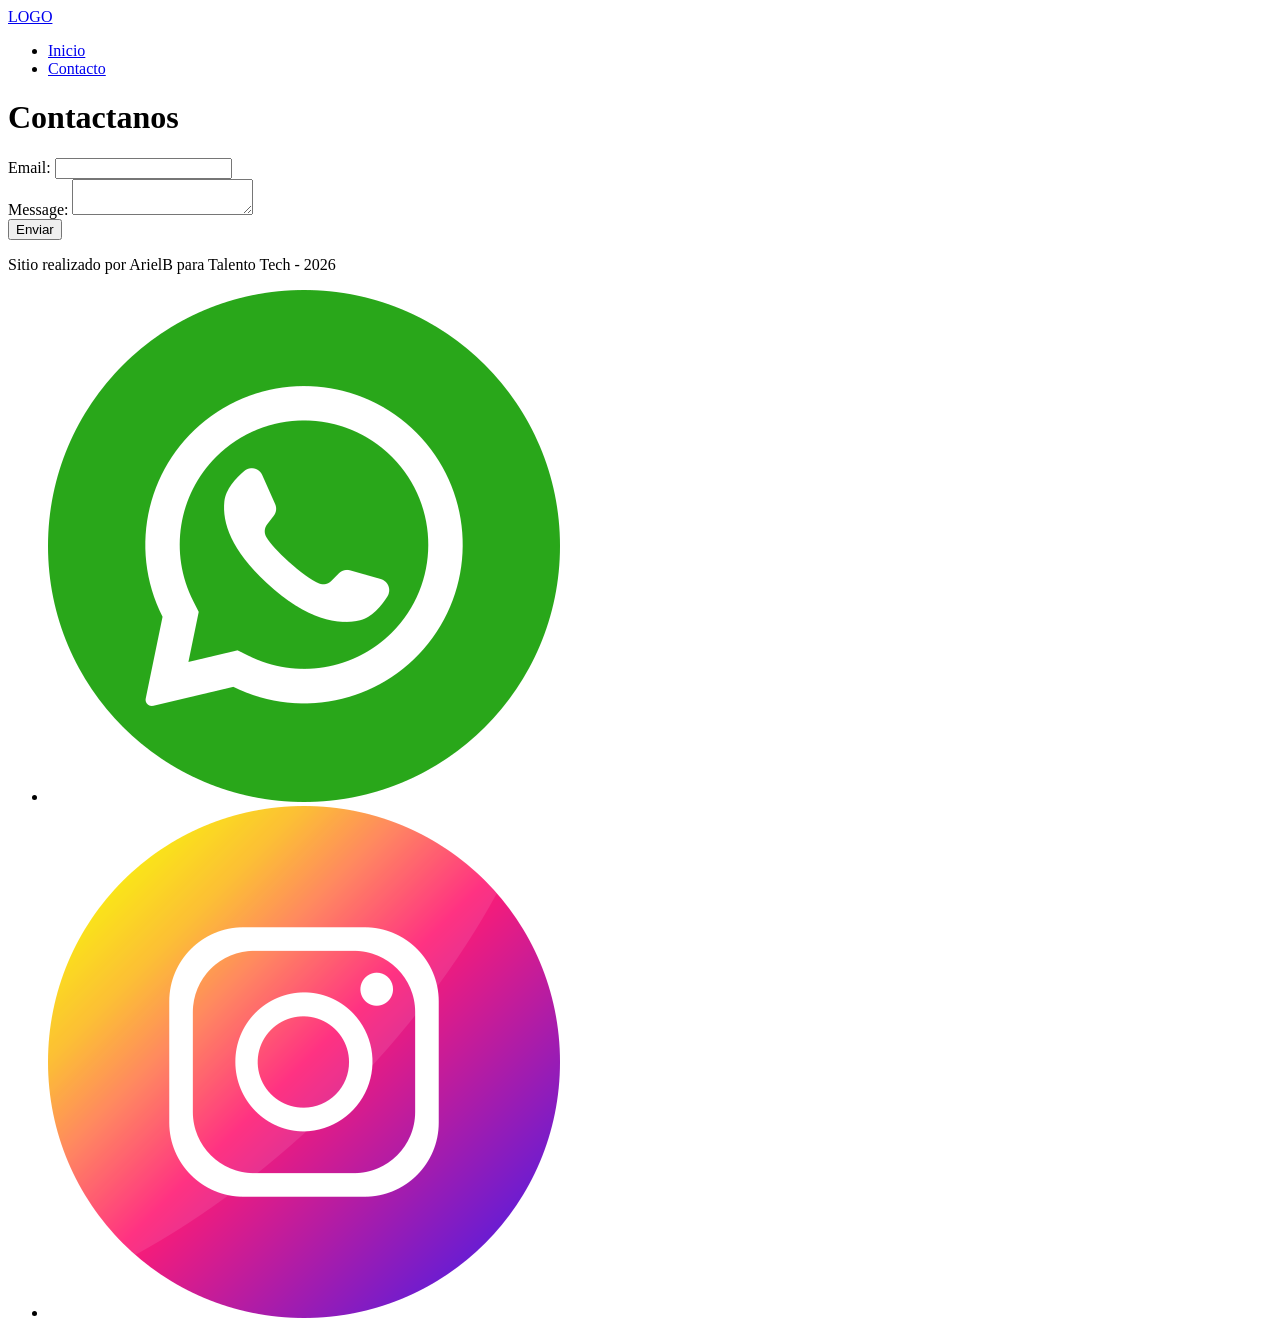
==== pages/contacto.html @ d6bbf92b "Add files via upload" ====
<!DOCTYPE html>
<html lang="en">
  <head>
    <meta charset="UTF-8">
    <meta name="viewport" content="width=device-width, initial-scale=1.0">
    <link rel="preconnect" href="https://fonts.googleapis.com">
    <link rel="preconnect" href="https://fonts.gstatic.com" crossorigin>
    <link href="https://fonts.googleapis.com/css2?family=Dancing+Script:wght@400..700&family=Playwrite+GB+S:ital,wght@0,100..400;1,100..400&display=swap" rel="stylesheet">
    <link rel="stylesheet" href="../css/styles.css" />
    <title>MLB Teams - Contactos</title>
  </head>
  <body>
    <header>
        <div class="div-logo"><a class="logo" href="./index.html">LOGO</a></div>
        
        <nav class="header-nav">
            <ul>
                <li><a href="../index.html">Inicio</a></li>
                <li><a href="./contacto.html">Contacto</a></li>
            </ul>
        </nav>
    </header>
    <main>
      <h1 class="titulo-contacto text-secondary">Contactanos</h1>
      
      <form
        class="form-contacto" 
        action="https://formspree.io/f/xkoyvvyz" 
        method="POST"
      >
        <div class="grupo-input">
          <label for="email">Email: </label>
          <input id="email" type="email" name="email" />
        </div>
        <div class="grupo-input">
          <label for="message">Message: </label>
          <textarea id="message" name="message"></textarea>
        </div>
        
        <button class="btn bg-secondary text-dark" type="submit">Enviar</button>
      </form>
    </main>
    <footer>
        <p>Sitio realizado por ArielB para Talento Tech - 2026</p>
    <nav>
        <ul class="footer-list">
            <li><img src="../images/whatsapp.png" alt="logo de whatsapp"></li>
            <li><img src="../images/instagram.png" alt="logo de instagram"></li>
        </ul>
    </nav>
    </footer>
  </body>
</html>
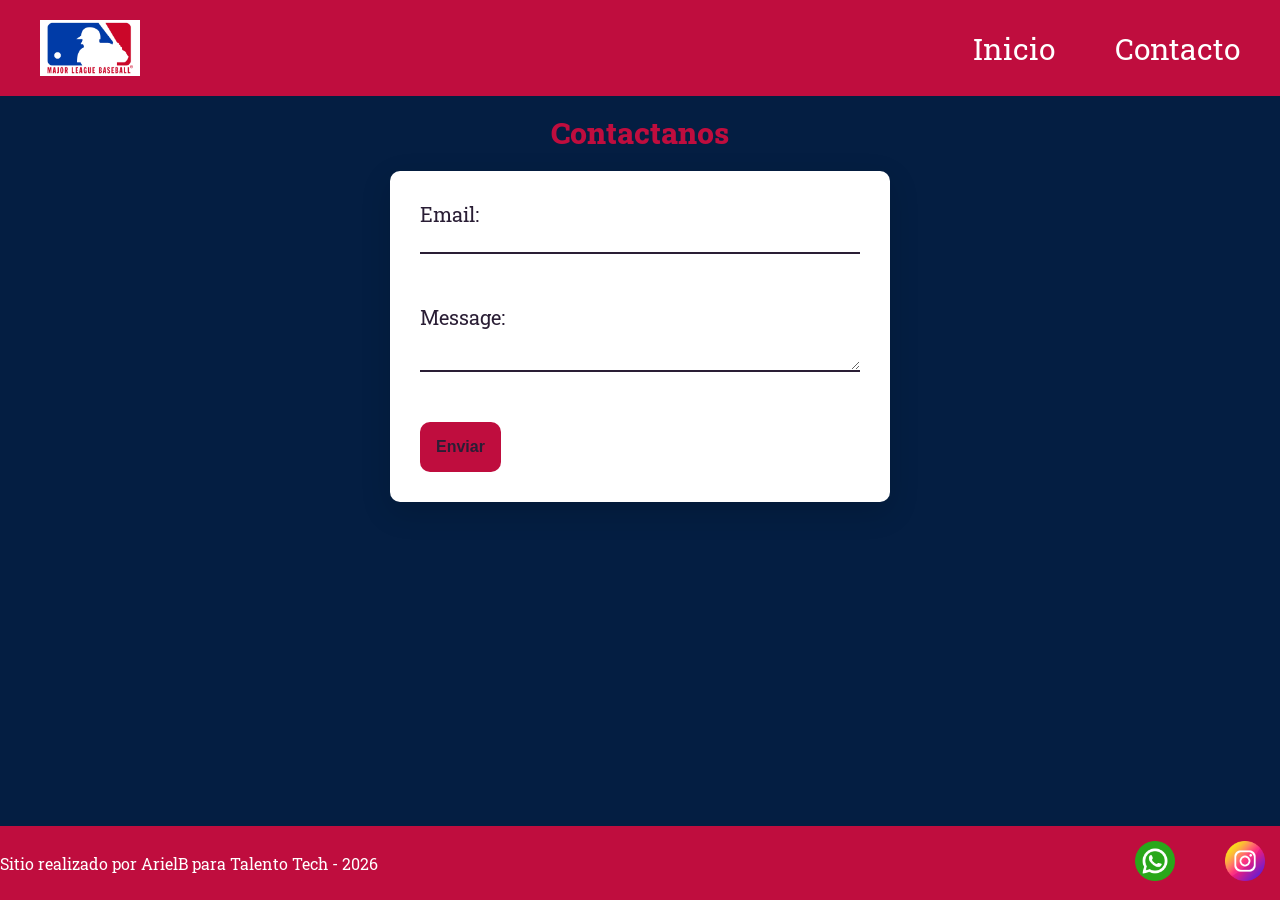
==== commit 6d2ff296: "Add files via upload" ====
--- a/pages/contacto.html
+++ b/pages/contacto.html
@@ -1,53 +1,67 @@
-<!DOCTYPE html>
+<!doctype html>
 <html lang="en">
+  <!--HEAD: no es visible -->
   <head>
-    <meta charset="UTF-8">
-    <meta name="viewport" content="width=device-width, initial-scale=1.0">
-    <link rel="preconnect" href="https://fonts.googleapis.com">
-    <link rel="preconnect" href="https://fonts.gstatic.com" crossorigin>
-    <link href="https://fonts.googleapis.com/css2?family=Dancing+Script:wght@400..700&family=Playwrite+GB+S:ital,wght@0,100..400;1,100..400&display=swap" rel="stylesheet">
-    <link rel="stylesheet" href="../css/styles.css" />
+    <meta charset="UTF-8" />
+    <meta name="viewport" content="width=device-width, initial-scale=1.0" />
+    <link
+      href="https://fonts.googleapis.com/css2?family=Roboto+Slab:wght@100..900&display=swap"
+      rel="stylesheet"
+    />
+    <link rel="stylesheet" href="../css/style.css" />
     <title>MLB Teams - Contactos</title>
   </head>
+
+  <!--BODY: es visible -->
   <body>
+    <!--HEADER: estructura básica - cabecera -->
     <header>
-        <div class="div-logo"><a class="logo" href="./index.html">LOGO</a></div>
-        
-        <nav class="header-nav">
-            <ul>
-                <li><a href="../index.html">Inicio</a></li>
-                <li><a href="./contacto.html">Contacto</a></li>
-            </ul>
-        </nav>
+      <div class="div-logo">
+        <a class="logo" href="../index.html">
+          <img src="../images/MLB-Logo-1969.png" alt="MLB Pins Store" />
+        </a>
+      </div>
+      <nav class="header-nav">
+        <ul>
+          <li><a href="../index.html">Inicio</a></li>
+          <li><a href="./contacto.html">Contacto</a></li>
+        </ul>
+      </nav>
     </header>
+
+    <!--MAIN: estructura básica - cuerpo de la página -->
     <main>
       <h1 class="titulo-contacto text-secondary">Contactanos</h1>
-      
+
       <form
-        class="form-contacto" 
-        action="https://formspree.io/f/xkoyvvyz" 
+        class="form-contacto"
+        action="https://formspree.io/f/xkoyvvyz"
         method="POST"
       >
         <div class="grupo-input">
           <label for="email">Email: </label>
           <input id="email" type="email" name="email" />
         </div>
+
         <div class="grupo-input">
           <label for="message">Message: </label>
           <textarea id="message" name="message"></textarea>
         </div>
-        
+
         <button class="btn bg-secondary text-dark" type="submit">Enviar</button>
       </form>
     </main>
+
+    <!--FOOTER: estructura básica - pie de la página -->
     <footer>
-        <p>Sitio realizado por ArielB para Talento Tech - 2026</p>
-    <nav>
+      <p>Sitio realizado por ArielB para Talento Tech - 2026</p>
+      <nav>
         <ul class="footer-list">
-            <li><img src="../images/whatsapp.png" alt="logo de whatsapp"></li>
-            <li><img src="../images/instagram.png" alt="logo de instagram"></li>
+          <!-- usar FlexBox Center -->
+          <li><img src="../images/whatsapp.png" alt="logo de whatsapp" /></li>
+          <li><img src="../images/instagram.png" alt="logo de instagram" /></li>
         </ul>
-    </nav>
+      </nav>
     </footer>
   </body>
-</html>+</html>
--- a/css/style.css
+++ b/css/style.css
@@ -0,0 +1,225 @@
+/* ---------------------------------------- --
+   GENERAL
+-- ---------------------------------------- */
+* {
+  margin: 0;
+  padding: 0;
+  box-sizing: border-box;
+}
+
+html {
+  font-size: 62.5%;
+}
+
+body {
+  font-family: "Roboto Slab", cursive;
+  font-size: 1.6rem;
+  background: #041e42;
+  color: #ffffff;
+
+  display: flex; /*-- "row" por defecto --*/
+  flex-direction: column; /*-- lo definimos como "column" --*/
+  height: 100vh; /* -- para que el body tome todo el alto de la pantalla -- */
+}
+
+main {
+  width: 80%;
+  margin: auto;
+  padding-bottom: 2rem;
+
+  flex: 1;
+
+  display: flex;
+  flex-direction: column;
+  align-items: center;
+}
+
+h1 {
+  font-size: 3rem;
+  font-weight: 800;
+  line-height: 1.15;
+  margin: 3rem 0;
+}
+
+h2 {
+  color: #ffffff;
+  font-size: 2.4rem;
+  font-weight: 700;
+  line-height: 1.2;
+  text-align: center;
+  margin: 3rem 0;
+}
+
+.btn {
+  border: none;
+  font-size: 1.6rem;
+  font-weight: bold;
+  padding: 1.6rem;
+  border-radius: 1rem;
+}
+
+header,
+footer {
+  background: #bf0d3e;
+  color: #ffffff;
+  width: 100%;
+
+  display: flex;
+  justify-content: space-between;
+  align-items: center;
+}
+
+.div-logo {
+  margin-left: 2rem;
+  font-weight: bold;
+}
+
+.logo,
+.header-nav ul li a {
+  text-decoration: none;
+  font-size: 3rem;
+  color: inherit;
+  display: inline-block;
+  padding: 2rem;
+}
+
+.logo img {
+  width: 10rem;
+  vertical-align: middle;
+}
+
+.header-nav {
+  margin-right: 2rem;
+}
+
+.header-nav ul,
+footer .footer-list {
+  list-style: none;
+
+  display: flex;
+  gap: 2rem; /* es para dar distancia entre los elementos hijos */
+}
+
+.footer-list li {
+  padding: 1rem;
+}
+
+.footer-list img {
+  width: 5rem;
+  padding: 0.5rem;
+}
+
+/* ---------------------------------------- --
+  COLOURS
+-- ---------------------------------------- */
+.bg-primary {
+  background-color: #041e42;
+}
+
+.bg-secondary {
+  background-color: #bf0d3e;
+}
+
+.text-light {
+  color: #ffffff;
+}
+
+.text-dark {
+  color: #2a1e35;
+}
+
+.text-secondary {
+  color: #bf0d3e;
+}
+
+/* ---------------------------------------- --
+  HOME
+-- ---------------------------------------- */
+.parrafo {
+  width: 80%;
+  text-align: center;
+  font-size: 2rem;
+  padding: 3rem;
+}
+
+.contenedor-tarjetas {
+  margin-top: 2rem;
+  display: flex;
+  justify-content: center;
+  flex-wrap: wrap;
+  gap: 2rem;
+}
+
+.card {
+  background-color: #ffffff;
+  width: 30rem;
+
+  border-radius: 1rem;
+  overflow: hidden;
+
+  display: flex;
+  flex-direction: column;
+  align-items: center;
+  gap: 1rem;
+  padding-bottom: 2rem;
+}
+
+.card img {
+  width: 100%; /*20%*/
+  height: 20rem;
+  object-fit: cover;
+}
+
+/* ---------------------------------------- --
+  CONTACS
+-- ---------------------------------------- */
+.titulo-contacto {
+  margin: 2rem 0;
+}
+
+.form-contacto {
+  background-color: #ffffff;
+  color: #2a1e35;
+  width: 100%;
+  max-width: 50rem;
+  font-size: 2rem;
+  padding: 3rem;
+  border-radius: 1rem;
+
+  box-shadow: 0 10px 30px rgba(0, 0, 0, 0.15); /* -- para dar sombra a la tarjeta -- */
+}
+
+.grupo-input {
+  display: flex;
+  flex-direction: column;
+  gap: 1rem;
+  margin-bottom: 2rem;
+}
+
+.grupo-input input,
+.grupo-input textarea {
+  border: none;
+  background-color: transparent;
+  border-bottom: solid 2px #2a1e35;
+  margin-bottom: 3rem;
+}
+
+.grupo-input textarea {
+  min-width: 10rem;
+  resize: vertical;
+}
+
+/* ---------------------------------------- --
+  MEDIA QUERIES
+-- ---------------------------------------- */
+@media (max-width: 600px) {
+  header,
+  footer {
+    flex-direction: column;
+  }
+
+  .header-nav,
+  .div-logo {
+    margin: 0;
+  }
+}
